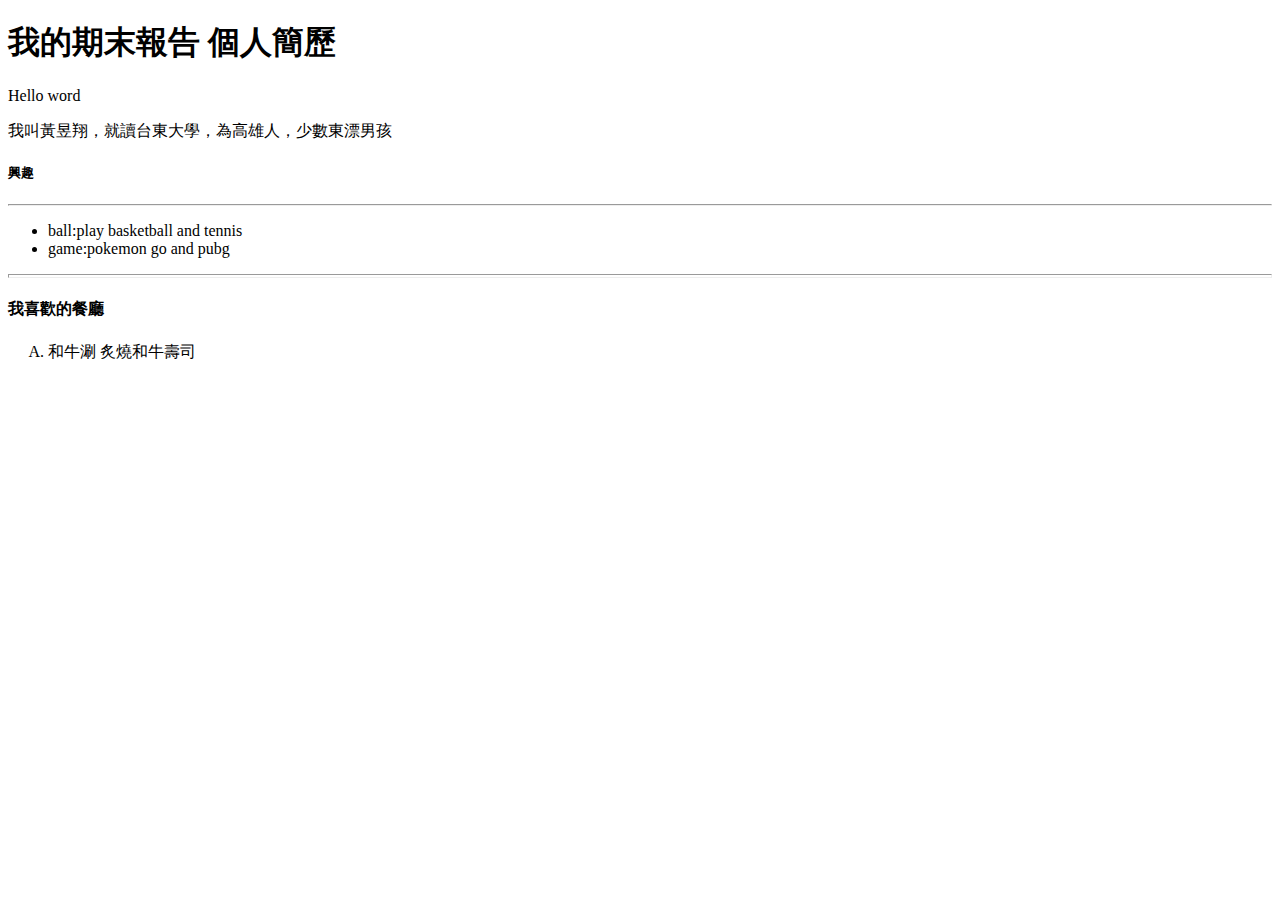
==== test.html @ 6109a829 "Add files via upload" ====
<!DOCTYPE html>
<html>
<head>
	<title>hello</title>
</head>
	<body>
		<h1>我的期末報告 個人簡歷</h1>
		Hello word
		<p>
			我叫黃昱翔，就讀台東大學，為高雄人，少數東漂男孩
		</P>
		<h5>興趣</h5>
		<hr>
		<ul>
			<li>ball:play basketball and tennis</li>
			<li>game:pokemon go and pubg</li>
		</ul>
		<hr style="height:2px;backgroung-colored:blue">
		<h4>我喜歡的餐廳</h4>
		<ol type="A" start="=4">
			<li>和牛涮 炙燒和牛壽司</li>
	</body>
</html>
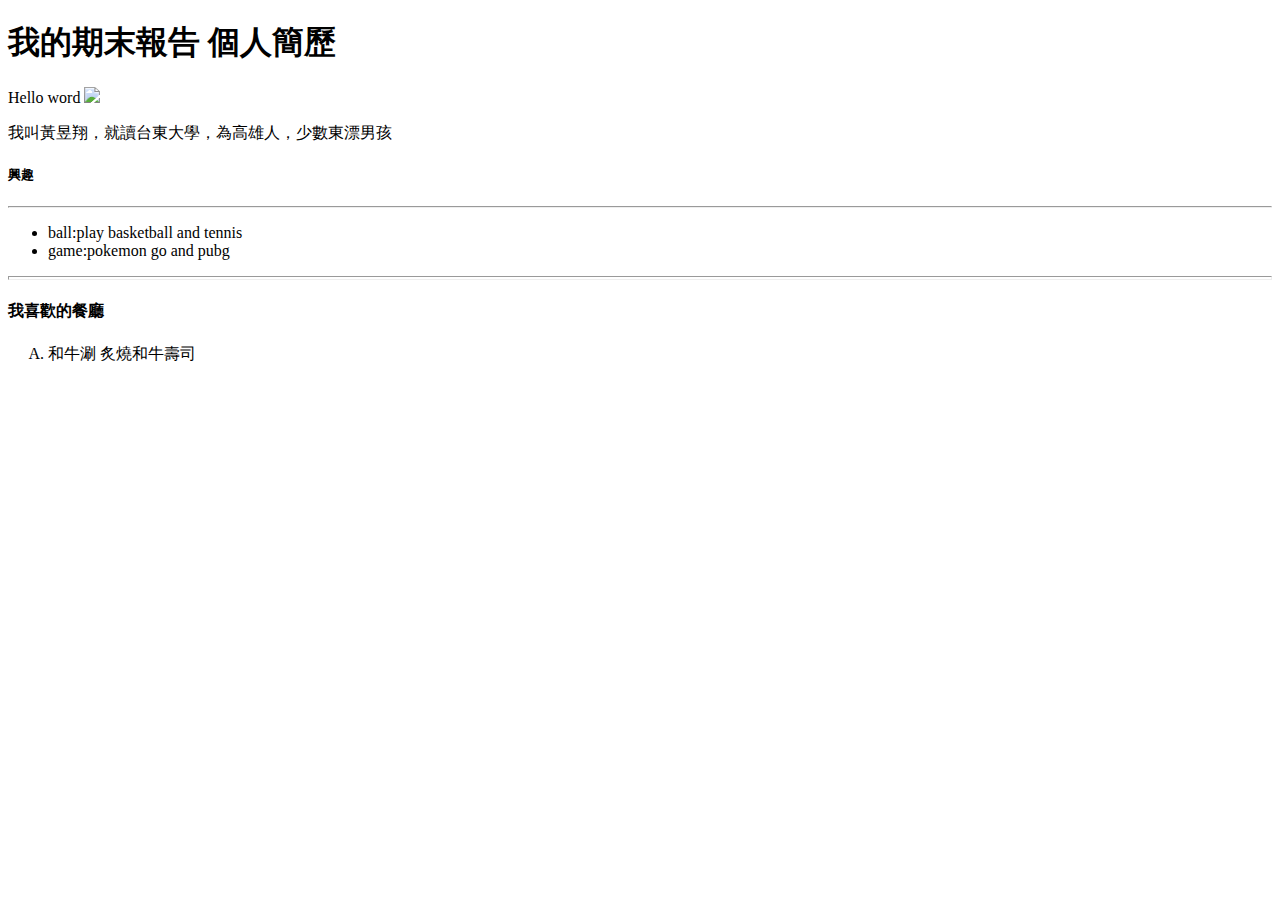
==== commit 4da545f2: "Add files via upload" ====
--- a/test.html
+++ b/test.html
@@ -6,6 +6,7 @@
 	<body>
 		<h1>我的期末報告 個人簡歷</h1>
 		Hello word
+		<a href="test.html"><img src="https://picsum.photos/seed/piscum/200/300"></a>
 		<p>
 			我叫黃昱翔，就讀台東大學，為高雄人，少數東漂男孩
 		</P>
@@ -19,5 +20,6 @@
 		<h4>我喜歡的餐廳</h4>
 		<ol type="A" start="=4">
 			<li>和牛涮 炙燒和牛壽司</li>
+		</ol>
 	</body>
 </html>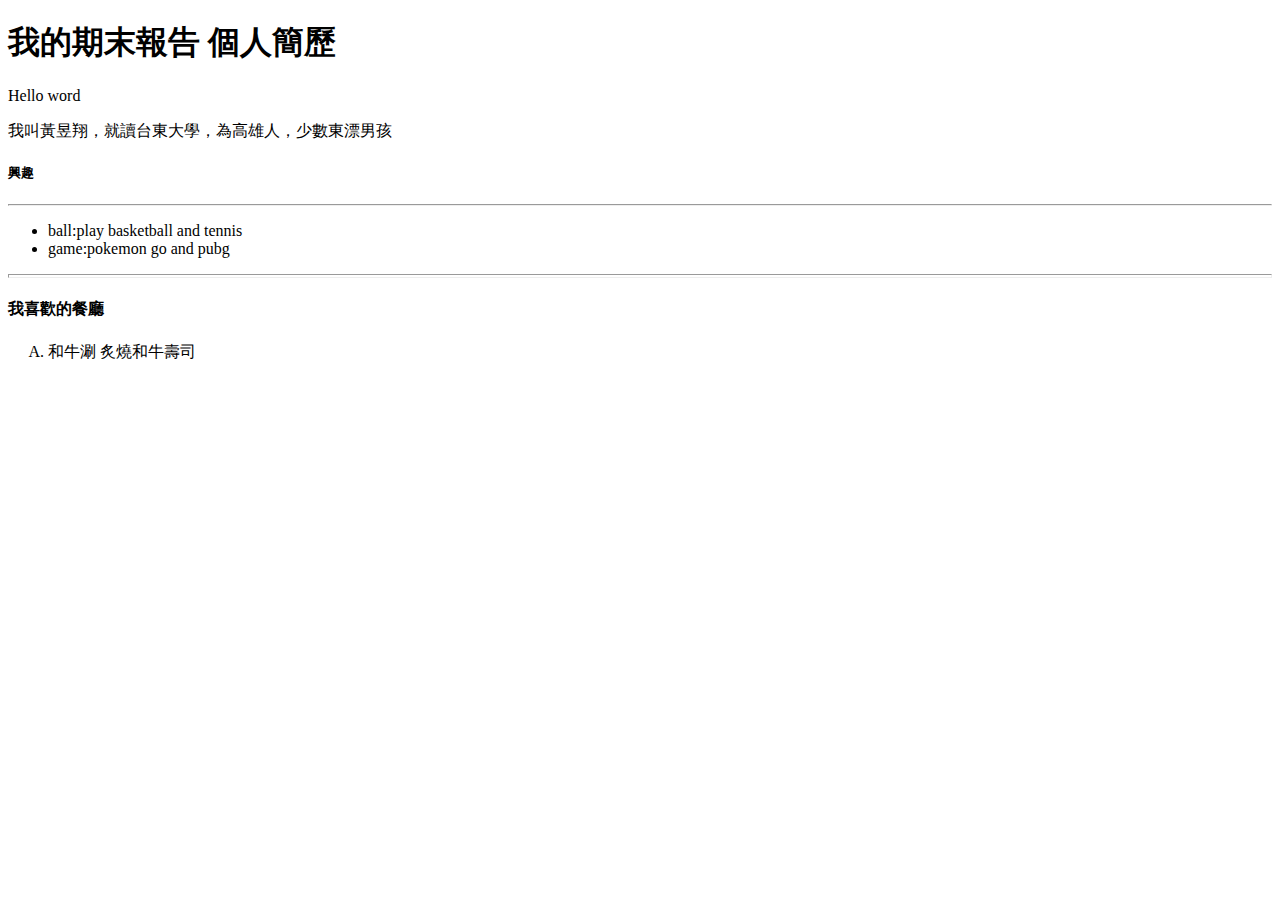
==== commit a62c7ff1: "Add files via upload" ====
--- a/test.html
+++ b/test.html
@@ -6,7 +6,6 @@
 	<body>
 		<h1>我的期末報告 個人簡歷</h1>
 		Hello word
-		<a href="test.html"><img src="https://picsum.photos/seed/piscum/200/300"></a>
 		<p>
 			我叫黃昱翔，就讀台東大學，為高雄人，少數東漂男孩
 		</P>
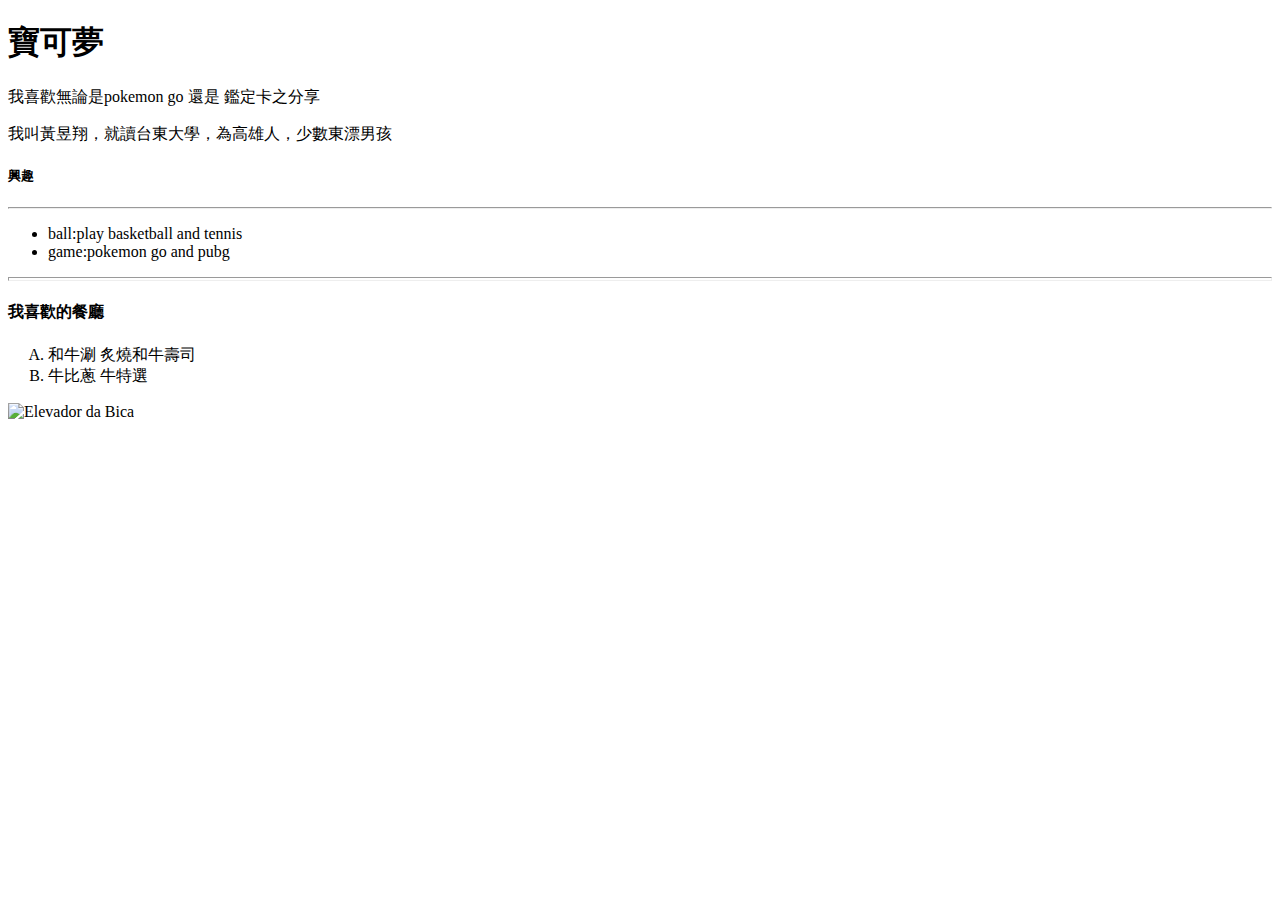
==== commit ba5f7fc8: "Add files via upload" ====
--- a/test.html
+++ b/test.html
@@ -1,11 +1,11 @@
 <!DOCTYPE html>
 <html>
 <head>
-	<title>hello</title>
+	<title>寶可夢收藏分享</title>
 </head>
 	<body>
-		<h1>我的期末報告 個人簡歷</h1>
-		Hello word
+		<h1>寶可夢</h1>
+		我喜歡無論是pokemon go 還是 鑑定卡之分享
 		<p>
 			我叫黃昱翔，就讀台東大學，為高雄人，少數東漂男孩
 		</P>
@@ -19,6 +19,13 @@
 		<h4>我喜歡的餐廳</h4>
 		<ol type="A" start="=4">
 			<li>和牛涮 炙燒和牛壽司</li>
+			<li>牛比蔥 牛特選</li>
 		</ol>
+		<picture>
+			<source media="(max-width:1024px)"srcset="large.jpg">
+			<source media="(min-width:640px) and (max-width:1023px)"srcset="medium.jpg">
+			<source media="(max-width:639px)"srcset="small.jpg">
+			<img src="s-l1200.jpg"alt="Elevador da Bica">
+		</picture>
 	</body>
 </html>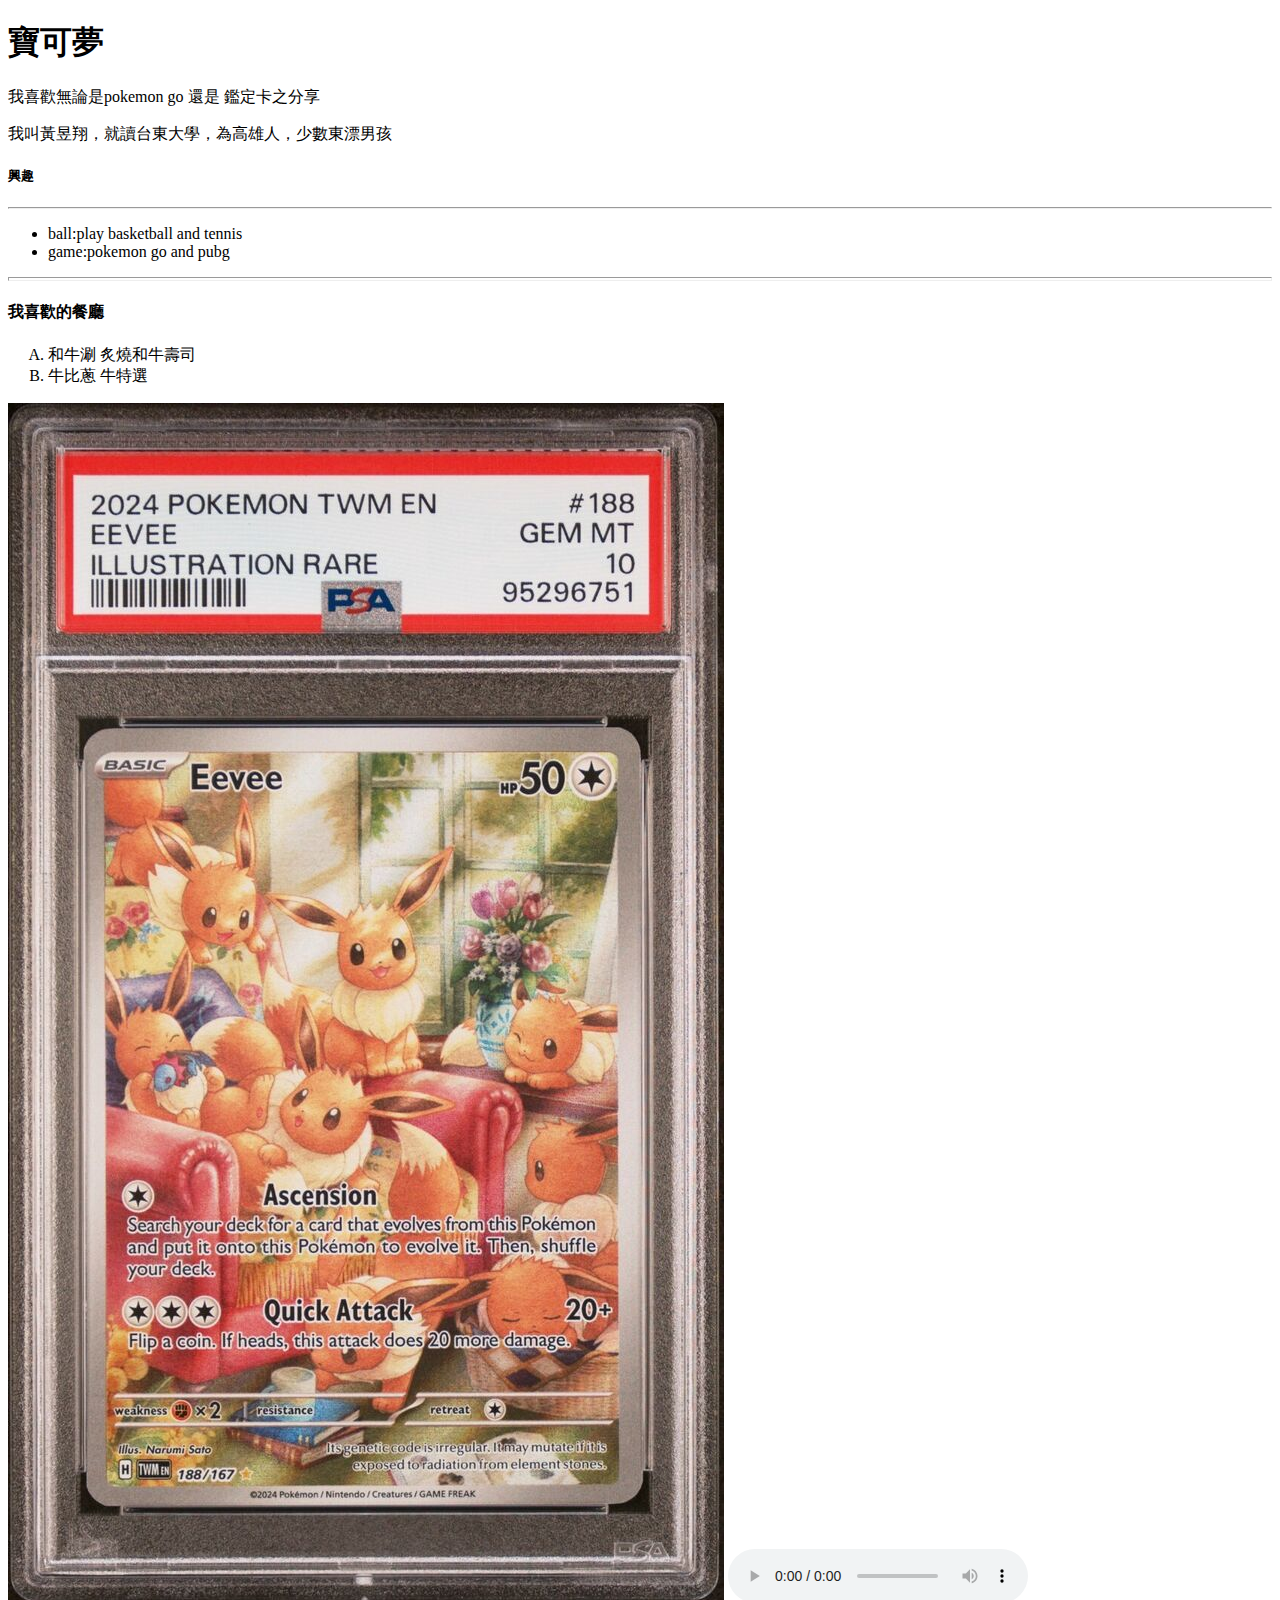
==== commit afd8c46c: "Add files via upload" ====
--- a/test.html
+++ b/test.html
@@ -27,5 +27,10 @@
 			<source media="(max-width:639px)"srcset="small.jpg">
 			<img src="s-l1200.jpg"alt="Elevador da Bica">
 		</picture>
+		<audio controls autoplay loop>
+		<audio src ="music.mp3" type="audio/mpeg">
+		</audio>
+		<iframe width="560" height="315" src="https://www.youtube.com/embed/nmNcJNeCCbk?si=WZhOAjK1nLTH-qWd" title="YouTube video player" frameborder="0" allow="accelerometer; autoplay; clipboard-write; encrypted-media; gyroscope; picture-in-picture; web-share" referrerpolicy="strict-origin-when-cross-origin" allowfullscreen>
+		</iframe>
 	</body>
 </html>